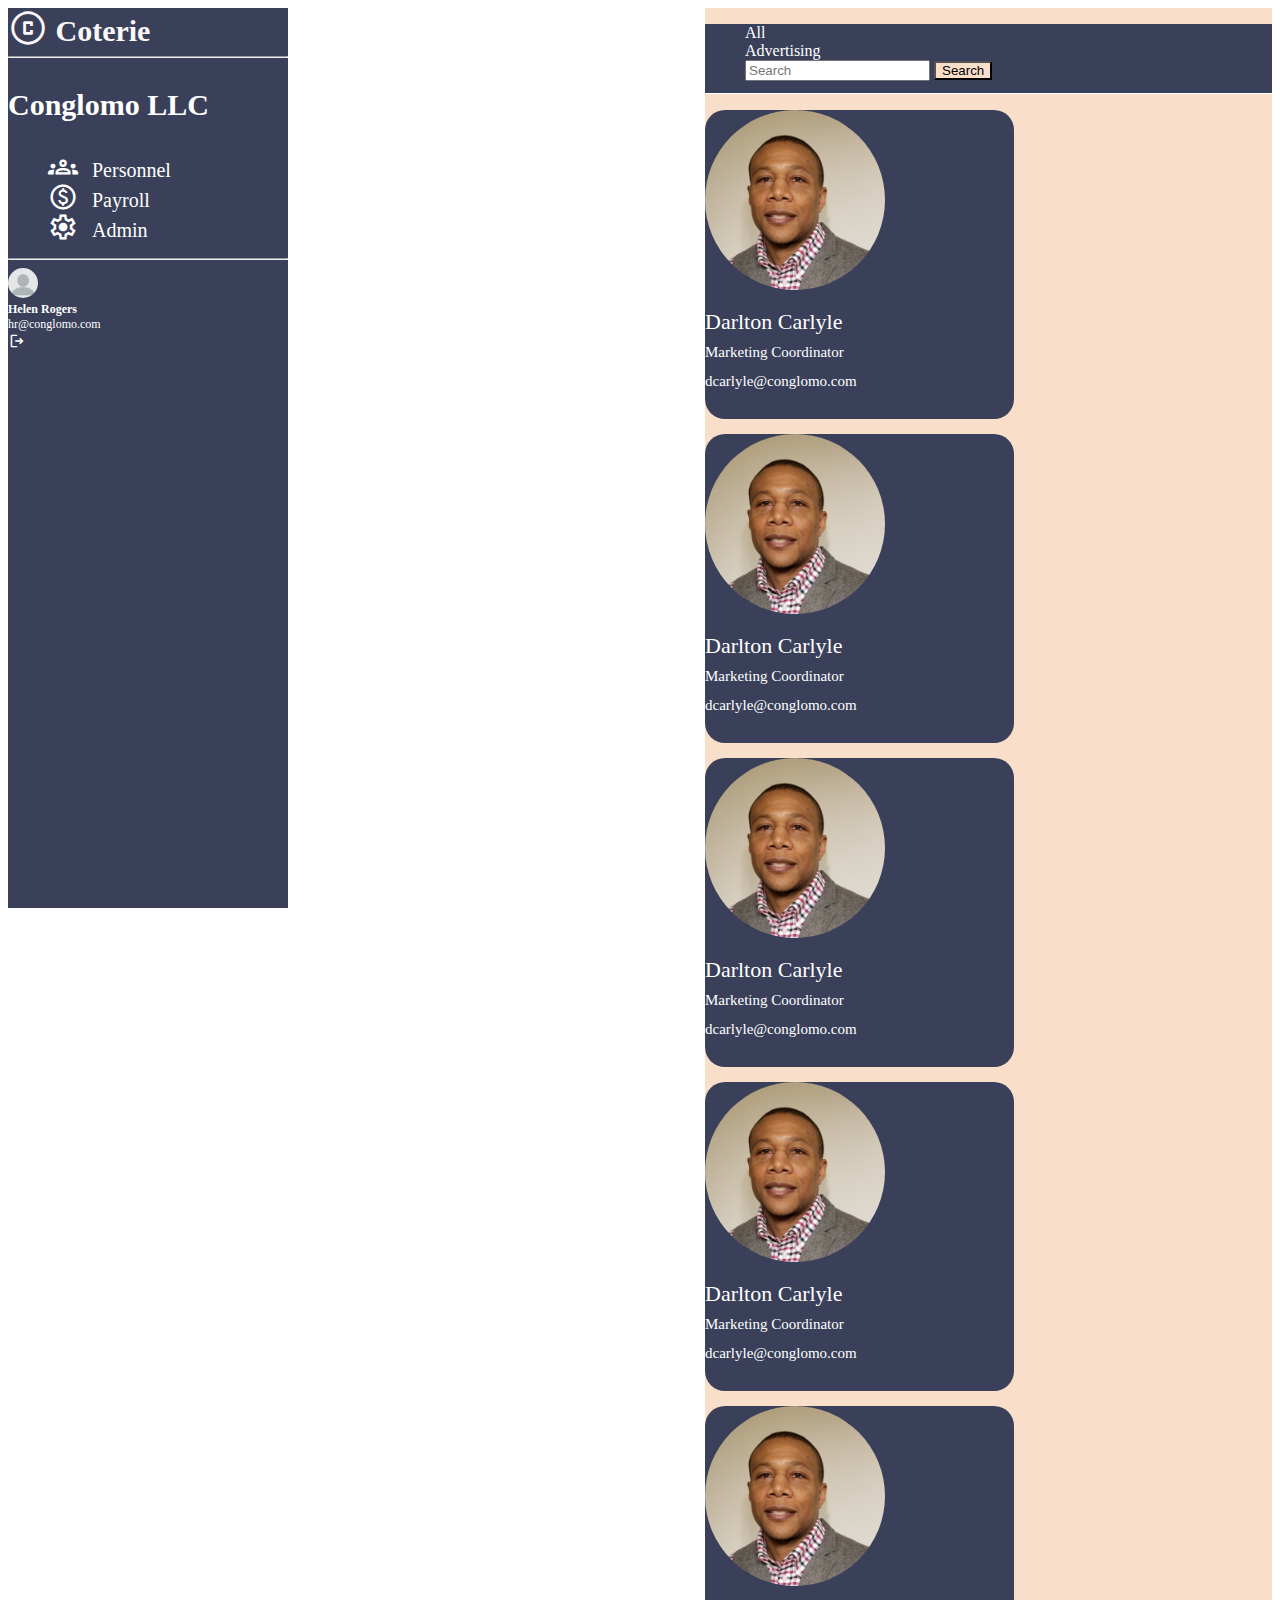
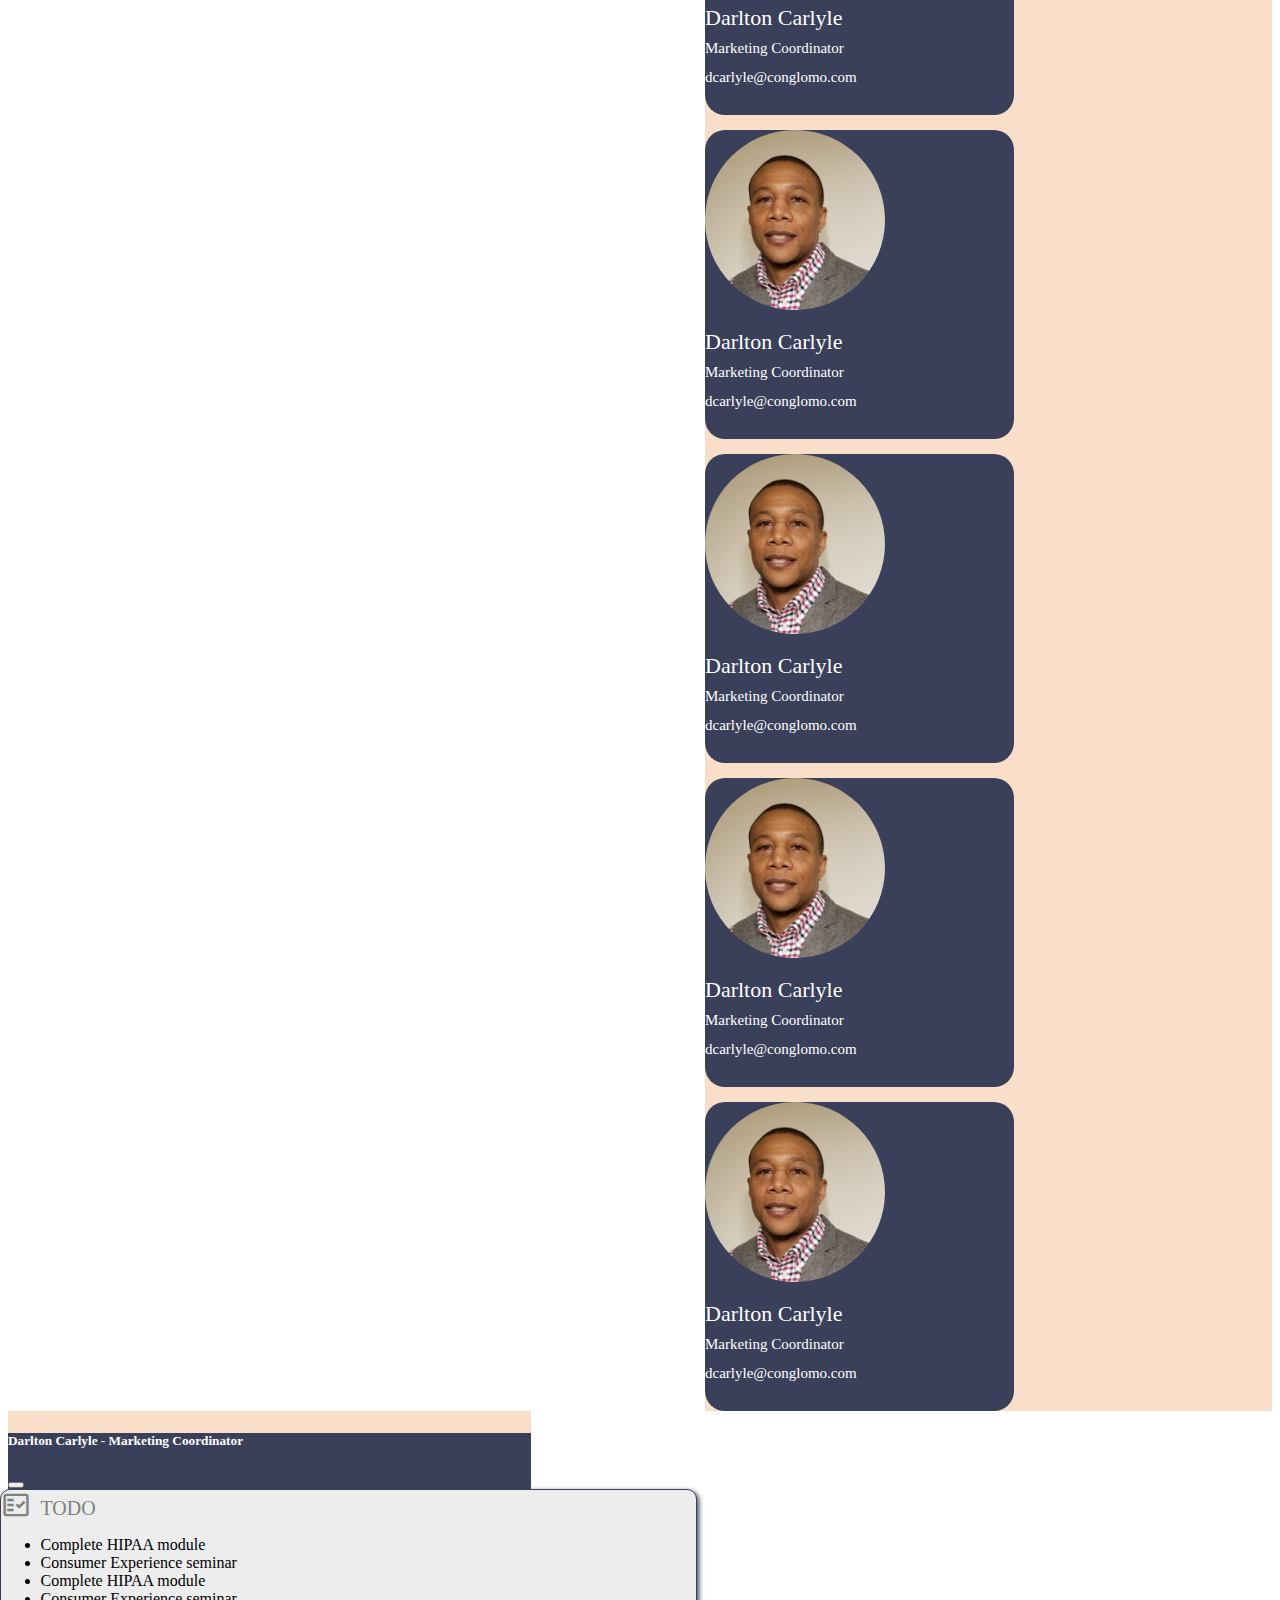
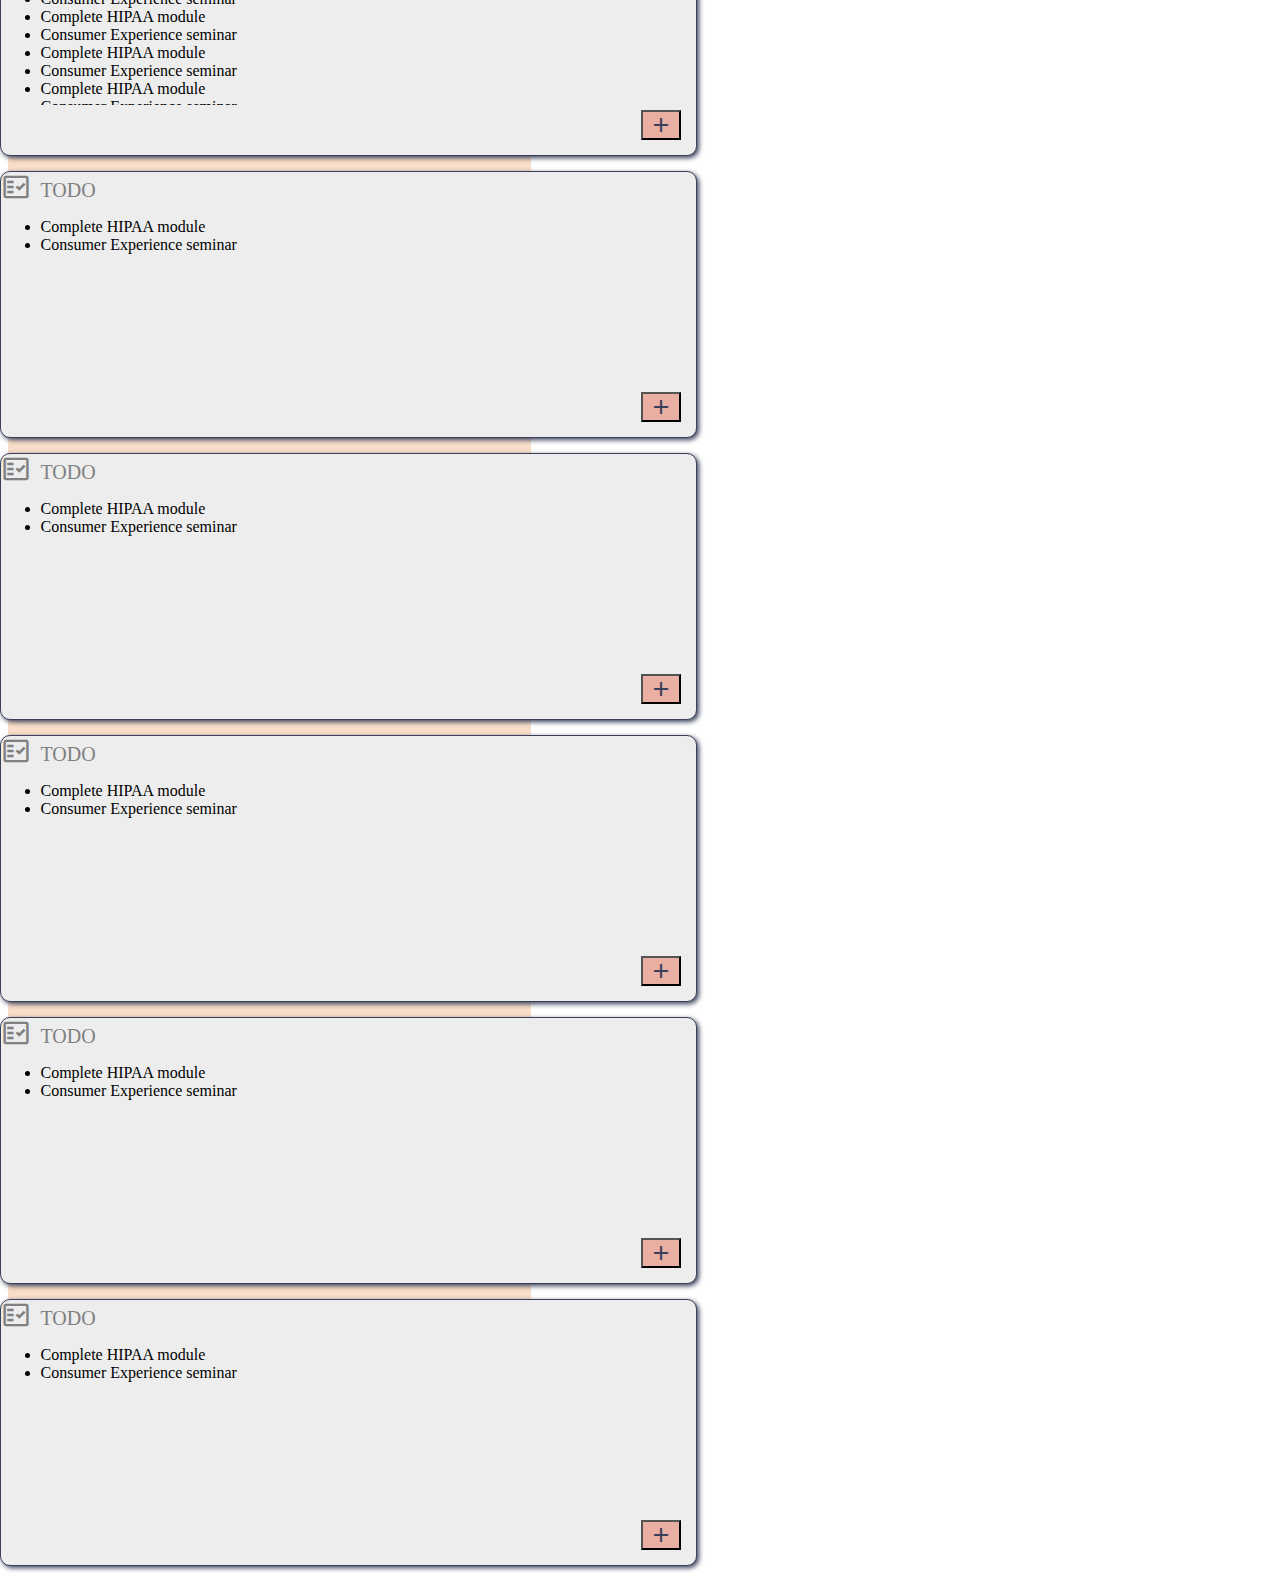
==== index.html @ 59825227 "Initial commit" ====
<!DOCTYPE html>
<html lang="en">
<head>
    <meta charset="UTF-8">
    <meta name="viewport" content="width=device-width, initial-scale=1.0">
    <link href="https://cdn.jsdelivr.net/npm/bootstrap@5.3.2/dist/css/bootstrap.min.css" rel="stylesheet" integrity="sha384-T3c6CoIi6uLrA9TneNEoa7RxnatzjcDSCmG1MXxSR1GAsXEV/Dwwykc2MPK8M2HN" crossorigin="anonymous">
    <link href="https://fonts.googleapis.com/css2?family=Material+Symbols+Outlined" rel="stylesheet"/>
    <script src="https://cdn.jsdelivr.net/npm/bootstrap@5.3.2/dist/js/bootstrap.bundle.min.js" integrity="sha384-C6RzsynM9kWDrMNeT87bh95OGNyZPhcTNXj1NW7RuBCsyN/o0jlpcV8Qyq46cDfL" crossorigin="anonymous"></script>
    <link rel="stylesheet" href="styles.css">
    <title>Document</title>
</head>
<body>
  <section class="layout">
    <div class="sidebar sticky-top">
      <!-- sidebar -->
      <nav class="nav flex-column sidebar-div">
        <div class="logo-text mt-4 mb-2 text-center"><span class="material-symbols-outlined logo-icon">
          copyright
          </span>&nbsp;Coterie</div>
        <hr class="ms-3 me-3">
        <p class="company-name mt-2 mb-4 text-center">Conglomo LLC</p>
        <ul class="mb-auto">
          <li class="ms-4">
            <a href="#" class="btn-sidebar">
              <span class="material-symbols-outlined btn-icon">groups</span>
              <span class="btn-text">&nbsp;&nbsp;Personnel</span>
            </a>
          </li>
          <li class="ms-4 mt-3">
            <a href="#" class="btn-sidebar">
              <span class="material-symbols-outlined btn-icon">paid</span>
              <span class="btn-text">&nbsp;&nbsp;Payroll</span>
            </a>
          </li>
          <li class="ms-4 mt-3">
            <a href="#" class="btn-sidebar">
              <span class="material-symbols-outlined btn-icon">settings</span>
              <span class="btn-text">&nbsp;&nbsp;Admin</span>
            </a>
          </li>
        </ul>
        <div class="container p-2 user-info-box">
          <hr class="ms-2 me-2">
          <div class="row">
            <div class="col-2">
              <img src="./blank-profile-picture_640.png" style="max-height: 30px; border-radius: 50%;">
            </div>
            <div class="col-6">
              <div class="name">Helen Rogers</div>
              <div class="email">hr@conglomo.com</div>
            </div>
            <div class="col-3 ms-2 mt-2">
              <a class="click">
                <span class="bi material-symbols-outlined ms-sm-2 ms-xl-4 logout">
                  logout
                </span>
              </a>
            </div>
          </div>
        </div>
      </nav>
      <!-- end sidebar -->
    </div>
    <div class="body">
      <!-- admin navbar -->
      <!-- <nav class="navbar sticky-top navbar-expand-lg">
      </nav> -->
      <ul class="nav nav-tabs sticky-top pt-2 top-nav">
        <li class="nav-item">
          <a href="#" class="nav-link">All</a>
        </li>
        <li class="nav-item me-2">
          <a href="#" class="nav-link active">Advertising</a>
        </li>
        <form class="d-flex flex-fill" role="search" style="height: 33px;">
          <input class="form-control me-2" type="search" placeholder="Search" aria-label="Search">
          <button class="btn btn-search me-2" type="button">Search</button>
        </form>
      </ul>
      <!-- end admin navbar -->
      <div class="employee-parent ms-3 mt-3 me-3 mb-3">
        <div class="employee-box text-center">
          <a data-bs-toggle="offcanvas" href="#offcanvasExample" aria-controls="offcanvasExample">
            <div class="mt-4">
              <img class="employee-img" src="./Delton-Sewell-Image-1.jpg">
              <p class="employee-name mt-2">Darlton Carlyle</p>
              <p class="employee-title">Marketing Coordinator</p>
            </div>
          </a>
          <a href="#" class="employee-email">dcarlyle@conglomo.com</a>
        </div>
        <div class="employee-box text-center">
          <a data-bs-toggle="offcanvas" href="#offcanvasExample" aria-controls="offcanvasExample">
            <div class="mt-4">
              <img class="employee-img" src="./Delton-Sewell-Image-1.jpg">
              <p class="employee-name mt-2">Darlton Carlyle</p>
              <p class="employee-title">Marketing Coordinator</p>
            </div>
          </a>
          <a href="#" class="employee-email">dcarlyle@conglomo.com</a>
        </div>
        <div class="employee-box text-center">
          <a data-bs-toggle="offcanvas" href="#offcanvasExample" aria-controls="offcanvasExample">
            <div class="mt-4">
              <img class="employee-img" src="./Delton-Sewell-Image-1.jpg">
              <p class="employee-name mt-2">Darlton Carlyle</p>
              <p class="employee-title">Marketing Coordinator</p>
            </div>
          </a>
          <a href="#" class="employee-email">dcarlyle@conglomo.com</a>
        </div>
        <div class="employee-box text-center">
          <a data-bs-toggle="offcanvas" href="#offcanvasExample" aria-controls="offcanvasExample">
            <div class="mt-4">
              <img class="employee-img" src="./Delton-Sewell-Image-1.jpg">
              <p class="employee-name mt-2">Darlton Carlyle</p>
              <p class="employee-title">Marketing Coordinator</p>
            </div>
          </a>
          <a href="#" class="employee-email">dcarlyle@conglomo.com</a>
        </div>
        <div class="employee-box text-center">
          <a data-bs-toggle="offcanvas" href="#offcanvasExample" aria-controls="offcanvasExample">
            <div class="mt-4">
              <img class="employee-img" src="./Delton-Sewell-Image-1.jpg">
              <p class="employee-name mt-2">Darlton Carlyle</p>
              <p class="employee-title">Marketing Coordinator</p>
            </div>
          </a>
          <a href="#" class="employee-email">dcarlyle@conglomo.com</a>
        </div>
        <div class="employee-box text-center">
          <a data-bs-toggle="offcanvas" href="#offcanvasExample" aria-controls="offcanvasExample">
            <div class="mt-4">
              <img class="employee-img" src="./Delton-Sewell-Image-1.jpg">
              <p class="employee-name mt-2">Darlton Carlyle</p>
              <p class="employee-title">Marketing Coordinator</p>
            </div>
          </a>
          <a href="#" class="employee-email">dcarlyle@conglomo.com</a>
        </div>
        <div class="employee-box text-center">
          <a data-bs-toggle="offcanvas" href="#offcanvasExample" aria-controls="offcanvasExample">
            <div class="mt-4">
              <img class="employee-img" src="./Delton-Sewell-Image-1.jpg">
              <p class="employee-name mt-2">Darlton Carlyle</p>
              <p class="employee-title">Marketing Coordinator</p>
            </div>
          </a>
          <a href="#" class="employee-email">dcarlyle@conglomo.com</a>
        </div>
        <div class="employee-box text-center">
          <a data-bs-toggle="offcanvas" href="#offcanvasExample" aria-controls="offcanvasExample">
            <div class="mt-4">
              <img class="employee-img" src="./Delton-Sewell-Image-1.jpg">
              <p class="employee-name mt-2">Darlton Carlyle</p>
              <p class="employee-title">Marketing Coordinator</p>
            </div>
          </a>
          <a href="#" class="employee-email">dcarlyle@conglomo.com</a>
        </div>
        <div class="employee-box text-center">
          <a data-bs-toggle="offcanvas" href="#offcanvasExample" aria-controls="offcanvasExample">
            <div class="mt-4">
              <img class="employee-img" src="./Delton-Sewell-Image-1.jpg">
              <p class="employee-name mt-2">Darlton Carlyle</p>
              <p class="employee-title">Marketing Coordinator</p>
            </div>
          </a>
          <a href="#" class="employee-email">dcarlyle@conglomo.com</a>
        </div>
      </div> 
    </div>
    <!-- offcanvas -->
    <div class="offcanvas offcanvas-end details" tabindex="-1" id="offcanvasExample" aria-labelledby="offcanvasExampleLabel">
      <div class="offcanvas-header" data-bs-theme="dark">
        <h5 class="offcanvas-title" id="offcanvasExampleLabel">Darlton Carlyle - Marketing Coordinator</h5>
        <button type="button" class="btn-close text-reset" data-bs-dismiss="offcanvas" aria-label="Close"></button>
      </div>
      <div class="offcanvas-body">
        <div class="offcanvas-parent">
          <!-- offcanvas box -->
          <div class="offcanvas-box">
            <div class="ms-3 mt-3 offcanvas-box-header">
              <span class="material-symbols-outlined box-header-icon">fact_check</span>
              &nbsp;TODO
            </div>
            <div class="mt-3 offcanvas-box-body">
              <ul class="todo-list">
                <li class="todo-text">Complete HIPAA module</li>
                <li class="todo-text">Consumer Experience seminar</li>
                <li class="todo-text">Complete HIPAA module</li>
                <li class="todo-text">Consumer Experience seminar</li>
                <li class="todo-text">Complete HIPAA module</li>
                <li class="todo-text">Consumer Experience seminar</li>
                <li class="todo-text">Complete HIPAA module</li>
                <li class="todo-text">Consumer Experience seminar</li>
                <li class="todo-text">Complete HIPAA module</li>
                <li class="todo-text">Consumer Experience seminar</li>
                <li class="todo-text">Complete HIPAA module</li>
                <li class="todo-text">Consumer Experience seminar</li>
              </ul>
            </div>
            <div class="offcanvas-box-button">
              <button class="btn btn-offcanvas-box"><span class="material-symbols-outlined box-button-icon">add</span></button>
            </div>
          </div>
          <!-- end offcanvas box -->
          <!-- offcanvas box -->
          <div class="offcanvas-box">
            <div class="ms-3 mt-3 offcanvas-box-header">
              <span class="material-symbols-outlined box-header-icon">fact_check</span>
              &nbsp;TODO
            </div>
            <div class="mt-3 offcanvas-box-body">
              <ul class="todo-list">
                <li class="todo-text">Complete HIPAA module</li>
                <li class="todo-text">Consumer Experience seminar</li>
              </ul>
            </div>
            <div class="offcanvas-box-button">
              <button class="btn btn-offcanvas-box"><span class="material-symbols-outlined box-button-icon">add</span></button>
            </div>
          </div>
          <!-- end offcanvas box -->
          <!-- offcanvas box -->
          <div class="offcanvas-box">
            <div class="ms-3 mt-3 offcanvas-box-header">
              <span class="material-symbols-outlined box-header-icon">fact_check</span>
              &nbsp;TODO
            </div>
            <div class="mt-3 offcanvas-box-body">
              <ul class="todo-list">
                <li class="todo-text">Complete HIPAA module</li>
                <li class="todo-text">Consumer Experience seminar</li>
              </ul>
            </div>
            <div class="offcanvas-box-button">
              <button class="btn btn-offcanvas-box"><span class="material-symbols-outlined box-button-icon">add</span></button>
            </div>
          </div>
          <!-- end offcanvas box -->
          <!-- offcanvas box -->
          <div class="offcanvas-box">
            <div class="ms-3 mt-3 offcanvas-box-header">
              <span class="material-symbols-outlined box-header-icon">fact_check</span>
              &nbsp;TODO
            </div>
            <div class="mt-3 offcanvas-box-body">
              <ul class="todo-list">
                <li class="todo-text">Complete HIPAA module</li>
                <li class="todo-text">Consumer Experience seminar</li>
              </ul>
            </div>
            <div class="offcanvas-box-button">
              <button class="btn btn-offcanvas-box"><span class="material-symbols-outlined box-button-icon">add</span></button>
            </div>
          </div>
          <!-- end offcanvas box -->
          <!-- offcanvas box -->
          <div class="offcanvas-box">
            <div class="ms-3 mt-3 offcanvas-box-header">
              <span class="material-symbols-outlined box-header-icon">fact_check</span>
              &nbsp;TODO
            </div>
            <div class="mt-3 offcanvas-box-body">
              <ul class="todo-list">
                <li class="todo-text">Complete HIPAA module</li>
                <li class="todo-text">Consumer Experience seminar</li>
              </ul>
            </div>
            <div class="offcanvas-box-button">
              <button class="btn btn-offcanvas-box"><span class="material-symbols-outlined box-button-icon">add</span></button>
            </div>
          </div>
          <!-- end offcanvas box -->
          <!-- offcanvas box -->
          <div class="offcanvas-box">
            <div class="ms-3 mt-3 offcanvas-box-header">
              <span class="material-symbols-outlined box-header-icon">fact_check</span>
              &nbsp;TODO
            </div>
            <div class="mt-3 offcanvas-box-body">
              <ul class="todo-list">
                <li class="todo-text">Complete HIPAA module</li>
                <li class="todo-text">Consumer Experience seminar</li>
              </ul>
            </div>
            <div class="offcanvas-box-button">
              <button class="btn btn-offcanvas-box"><span class="material-symbols-outlined box-button-icon">add</span></button>
            </div>
          </div>
          <!-- end offcanvas box -->
        </div>
      </div>
    </div>
    <!-- end offcanvas -->
  </section>
</body>
</html>
---- styles.css ----
.layout {
    display: grid;
    grid:
        "sidebar body" 1fr
        / auto 1fr;

}

.sidebar {
    grid-area: sidebar;
    height: 100vh;
}

.body {
    grid-area: body;
    background-color: #F9DEC9;
}

.offcanvas {
    /* background-color: #ededed; */
    background-color: #F9DEC9;
}

.offcanvas-header {
    background-color: #3A405A;
    color: white;
}

.offcanvas-parent {
    display: grid;
    justify-items: center;
    grid-template-columns: repeat(auto-fit, minmax(680px, 1fr));
    grid-template-rows: repeat(auto-fit, 1fr);
    grid-column-gap: 15px;
    grid-row-gap: 15px;
}

.offcanvas-box {
    width: 695px;
    height: 265px;
    background-color: #ededed;
    box-shadow: 2px 2px 5px #3A405A;
    border: 1px solid #3A405A;
    border-radius: 10px;
    box-shadow: inset;
    position: relative;
}

.box-header-icon {
    font-size: 30px;
    vertical-align:bottom;
}

.offcanvas-box-header {
    font-size: 20px;
    color: grey;
}

.offcanvas-box-body {
    height: 185px;
    overflow-y: auto;
    scrollbar-color: darkgrey lightgrey;
    scrollbar-width: thin;
}

/* Chrome Scrollbar */
::-webkit-scrollbar {
    width: 9px;
}

::-webkit-scrollbar-track {
    background: lightgrey;
}

::-webkit-scrollbar-thumb {
    background: darkgrey;
}

::-webkit-scrollbar-thumb:hover {
    background: grey;
}
/* End Chrome Scrollbar */

.btn-offcanvas-box {
    position: absolute;
    bottom: 0;
    right: 0;
    margin-right: 15px;
    margin-bottom: 15px;
    background-color: #E9AFA3;
    color: #3A405A;
}

.btn-offcanvas-box:hover {
    background-color: #3A405A;
    color: #ededed;
}

.box-button-icon {
    vertical-align: bottom;
}

.employee-parent {
    display: grid;
    grid-template-columns: repeat(auto-fit, minmax(300px, 1fr));
    grid-template-rows: repeat(auto-fit, 1fr);
    grid-column-gap: 15px;
    grid-row-gap: 15px;
}

.employee-box {
    width: 309px;
    height: 309px;
    background-color: #3A405A;
    color: white;
    border-radius: 20px;
}

.employee-box a {
    text-decoration: none;
    color: white;
}

.employee-box a:hover {
    color: #F9DEC9;
}

.details {
    width: 75% !important;
}

.click {
    cursor: pointer;
    text-decoration: none;
}

.sidebar-div {
    width: 280px;
    height: 100%;
    background-color: #3A405A;
}

hr {
    color: white;
}

.logo-text {
    font-size: 30px;
    font-weight: bolder;
    color: #FCF7F8;
}

.name {
    font-weight: bold;
    font-size: 12px;
    color: white;
}

.email {
    font-size: 12px;
    color: white;
}

.logout {
    color: white;
    font-size: 18px;
}

.logout:hover {
    color: #F9DEC9;
}

.nav li {
    list-style-type: none;
}

.company-name {
    color: white;
    font-size: 30px;
    font-weight: 600;
}

.btn-sidebar {
    text-decoration: none;
    color: white;
}

.btn-sidebar:hover {
    color: #F9DEC9;
}

.btn-icon {
    font-size: 30px;
    vertical-align: bottom;
}

.logo-icon {
    font-size: 40px;
    vertical-align: bottom;
}

.btn-text {
    font-size: 20px;
}

.employee-img {
    width: 180px;
    height: 180px;
    border-radius: 50%;
}

.employee-name {
    font-size: 22px;
    line-height: .5;
}

.employee-title {
    font-size: 15px;
    line-height: .5;
}

.employee-email {
    font-size: 15px;
    line-height: .5;
}

.navbar {
    border-bottom: 1px solid white;
    background-color: #3A405A;
}

.top-nav {
    border-bottom: 1px solid white;
    background-color: #3A405A;
}

.nav-link {
    text-decoration: none;
    color: white;
}

.nav-link:hover {
    color: #F9DEC9;
}

.btn-search {
    background-color: #F9DEC9;
    line-height: 1;
}

.btn-search:hover {
    background-color: #E9AFA3;
}
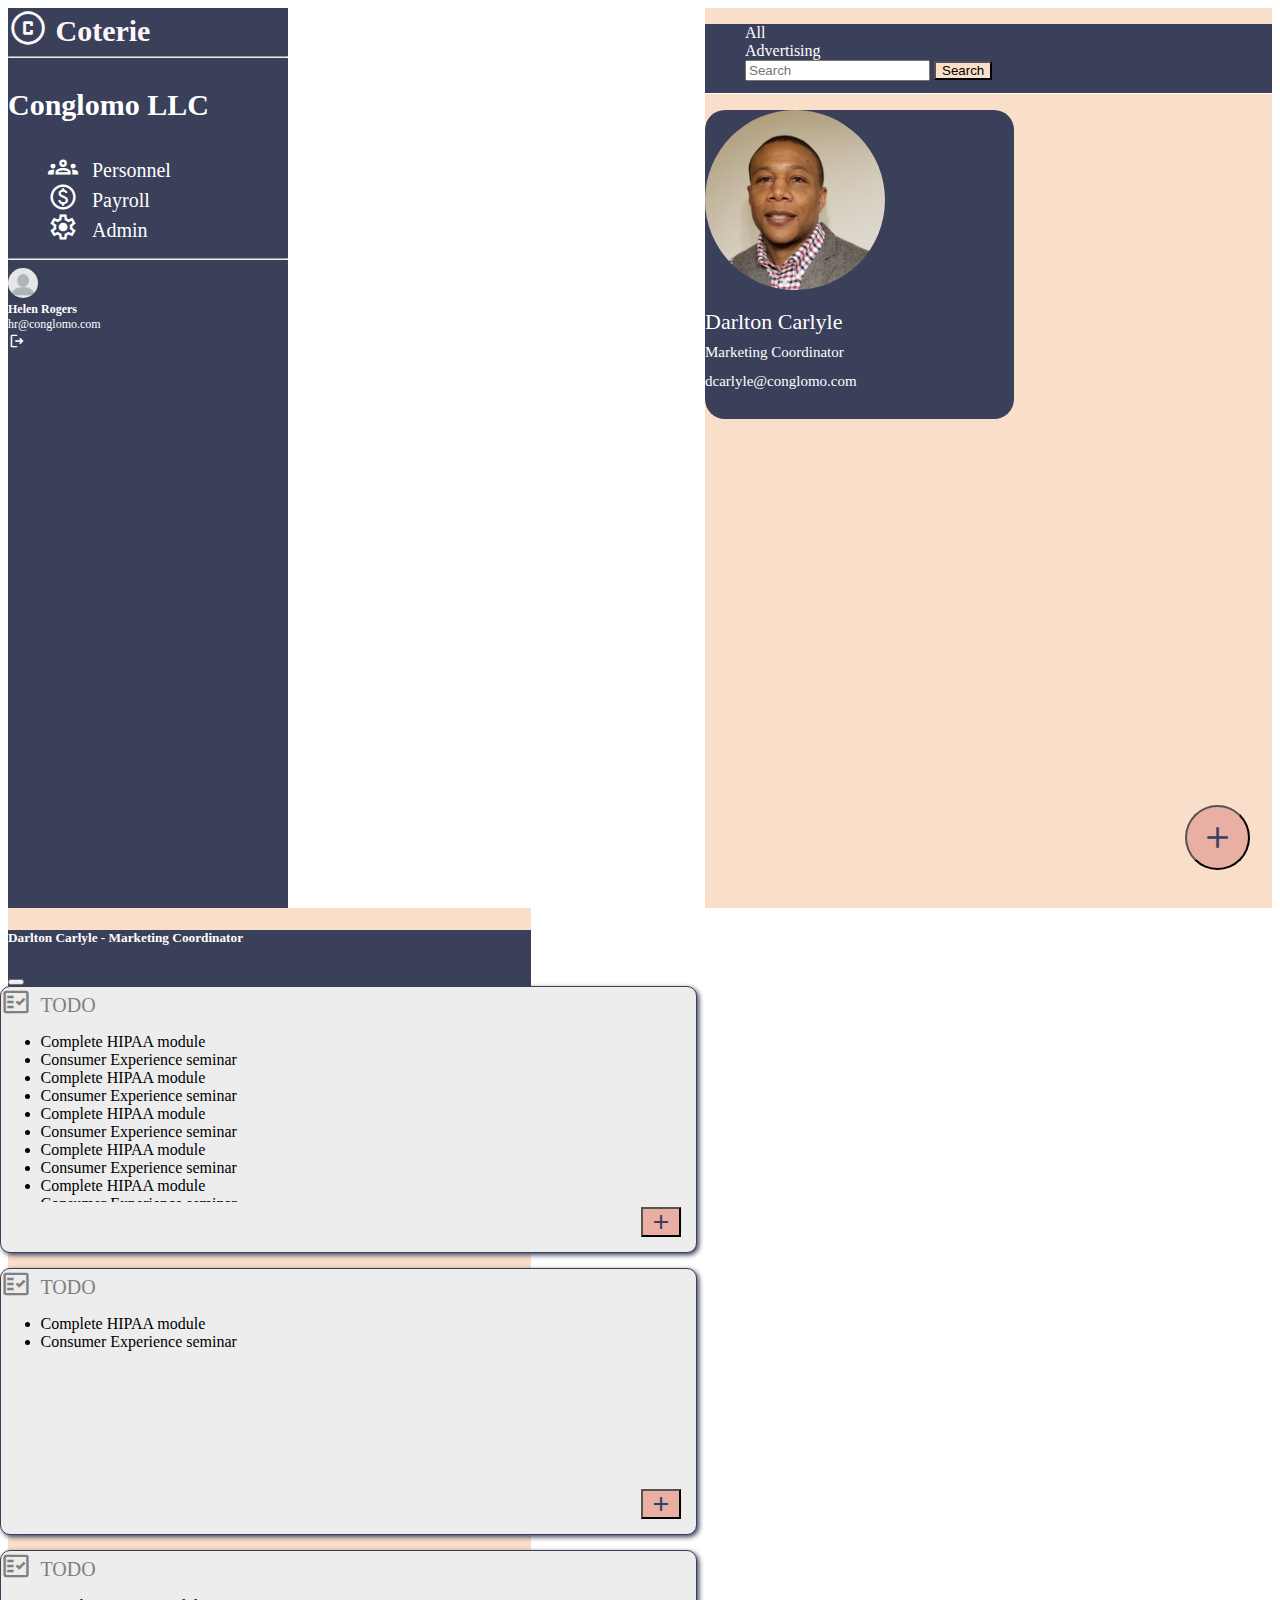
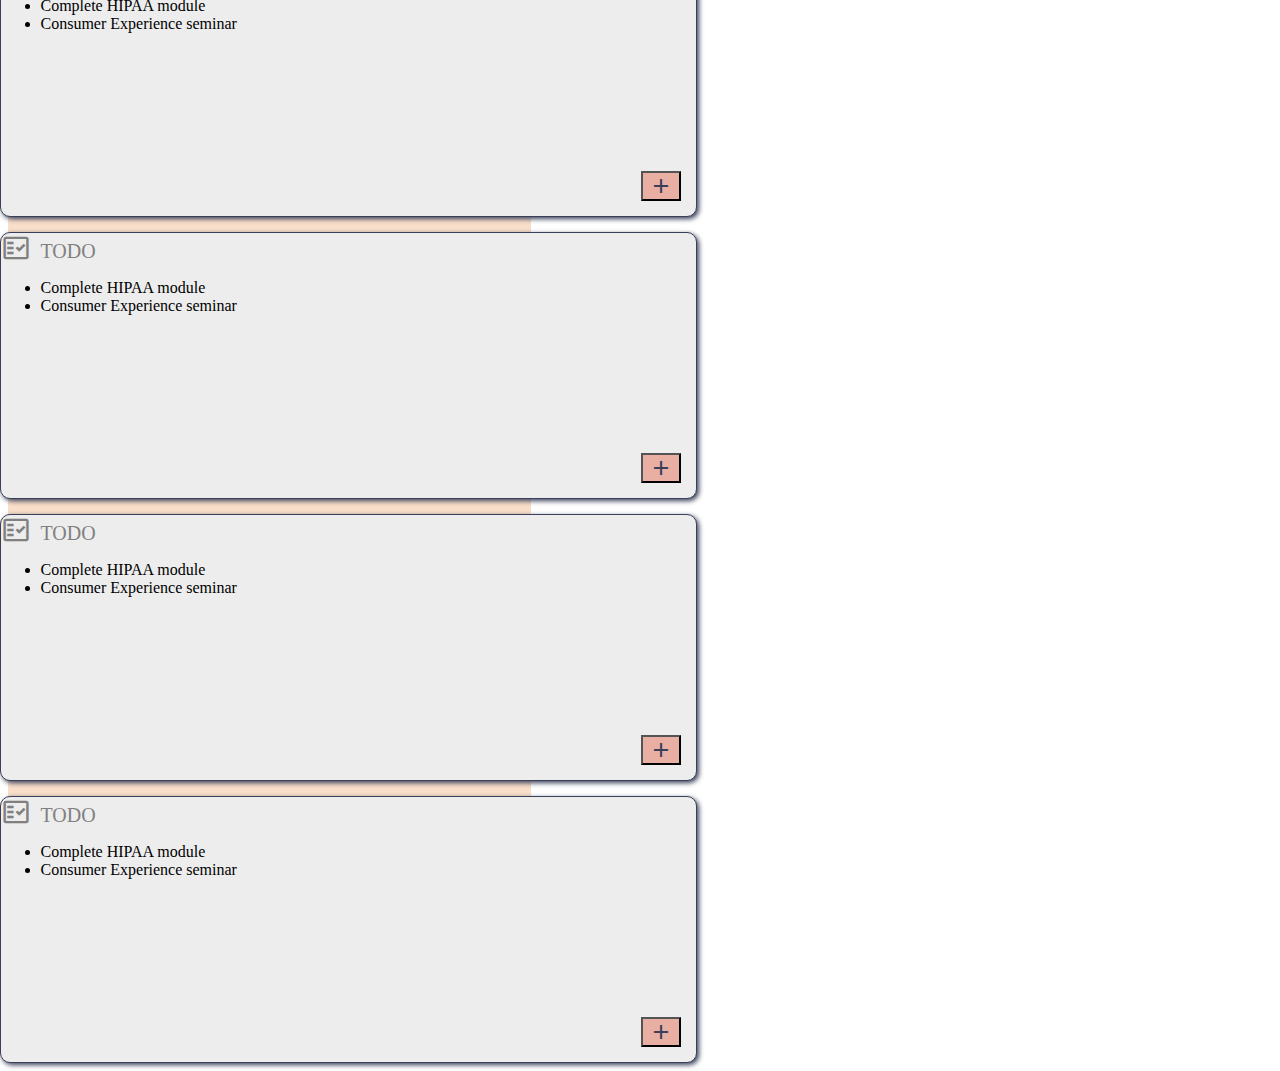
==== commit 7ebb0c5e: "Continuing playing around with a layout" ====
--- a/index.html
+++ b/index.html
@@ -7,6 +7,7 @@
     <link href="https://fonts.googleapis.com/css2?family=Material+Symbols+Outlined" rel="stylesheet"/>
     <script src="https://cdn.jsdelivr.net/npm/bootstrap@5.3.2/dist/js/bootstrap.bundle.min.js" integrity="sha384-C6RzsynM9kWDrMNeT87bh95OGNyZPhcTNXj1NW7RuBCsyN/o0jlpcV8Qyq46cDfL" crossorigin="anonymous"></script>
     <link rel="stylesheet" href="styles.css">
+    <script src="main.js" defer></script>
     <title>Document</title>
 </head>
 <body>
@@ -89,88 +90,9 @@
           </a>
           <a href="#" class="employee-email">dcarlyle@conglomo.com</a>
         </div>
-        <div class="employee-box text-center">
-          <a data-bs-toggle="offcanvas" href="#offcanvasExample" aria-controls="offcanvasExample">
-            <div class="mt-4">
-              <img class="employee-img" src="./Delton-Sewell-Image-1.jpg">
-              <p class="employee-name mt-2">Darlton Carlyle</p>
-              <p class="employee-title">Marketing Coordinator</p>
-            </div>
-          </a>
-          <a href="#" class="employee-email">dcarlyle@conglomo.com</a>
-        </div>
-        <div class="employee-box text-center">
-          <a data-bs-toggle="offcanvas" href="#offcanvasExample" aria-controls="offcanvasExample">
-            <div class="mt-4">
-              <img class="employee-img" src="./Delton-Sewell-Image-1.jpg">
-              <p class="employee-name mt-2">Darlton Carlyle</p>
-              <p class="employee-title">Marketing Coordinator</p>
-            </div>
-          </a>
-          <a href="#" class="employee-email">dcarlyle@conglomo.com</a>
-        </div>
-        <div class="employee-box text-center">
-          <a data-bs-toggle="offcanvas" href="#offcanvasExample" aria-controls="offcanvasExample">
-            <div class="mt-4">
-              <img class="employee-img" src="./Delton-Sewell-Image-1.jpg">
-              <p class="employee-name mt-2">Darlton Carlyle</p>
-              <p class="employee-title">Marketing Coordinator</p>
-            </div>
-          </a>
-          <a href="#" class="employee-email">dcarlyle@conglomo.com</a>
-        </div>
-        <div class="employee-box text-center">
-          <a data-bs-toggle="offcanvas" href="#offcanvasExample" aria-controls="offcanvasExample">
-            <div class="mt-4">
-              <img class="employee-img" src="./Delton-Sewell-Image-1.jpg">
-              <p class="employee-name mt-2">Darlton Carlyle</p>
-              <p class="employee-title">Marketing Coordinator</p>
-            </div>
-          </a>
-          <a href="#" class="employee-email">dcarlyle@conglomo.com</a>
-        </div>
-        <div class="employee-box text-center">
-          <a data-bs-toggle="offcanvas" href="#offcanvasExample" aria-controls="offcanvasExample">
-            <div class="mt-4">
-              <img class="employee-img" src="./Delton-Sewell-Image-1.jpg">
-              <p class="employee-name mt-2">Darlton Carlyle</p>
-              <p class="employee-title">Marketing Coordinator</p>
-            </div>
-          </a>
-          <a href="#" class="employee-email">dcarlyle@conglomo.com</a>
-        </div>
-        <div class="employee-box text-center">
-          <a data-bs-toggle="offcanvas" href="#offcanvasExample" aria-controls="offcanvasExample">
-            <div class="mt-4">
-              <img class="employee-img" src="./Delton-Sewell-Image-1.jpg">
-              <p class="employee-name mt-2">Darlton Carlyle</p>
-              <p class="employee-title">Marketing Coordinator</p>
-            </div>
-          </a>
-          <a href="#" class="employee-email">dcarlyle@conglomo.com</a>
-        </div>
-        <div class="employee-box text-center">
-          <a data-bs-toggle="offcanvas" href="#offcanvasExample" aria-controls="offcanvasExample">
-            <div class="mt-4">
-              <img class="employee-img" src="./Delton-Sewell-Image-1.jpg">
-              <p class="employee-name mt-2">Darlton Carlyle</p>
-              <p class="employee-title">Marketing Coordinator</p>
-            </div>
-          </a>
-          <a href="#" class="employee-email">dcarlyle@conglomo.com</a>
-        </div>
-        <div class="employee-box text-center">
-          <a data-bs-toggle="offcanvas" href="#offcanvasExample" aria-controls="offcanvasExample">
-            <div class="mt-4">
-              <img class="employee-img" src="./Delton-Sewell-Image-1.jpg">
-              <p class="employee-name mt-2">Darlton Carlyle</p>
-              <p class="employee-title">Marketing Coordinator</p>
-            </div>
-          </a>
-          <a href="#" class="employee-email">dcarlyle@conglomo.com</a>
-        </div>
       </div> 
     </div>
+    <button class="btn btn-employee-list" onclick="addEmployee()"><span class="material-symbols-outlined employee-list-button-icon">add</span></button>
     <!-- offcanvas -->
     <div class="offcanvas offcanvas-end details" tabindex="-1" id="offcanvasExample" aria-labelledby="offcanvasExampleLabel">
       <div class="offcanvas-header" data-bs-theme="dark">
--- a/styles.css
+++ b/styles.css
@@ -100,12 +100,35 @@
     vertical-align: bottom;
 }
 
+.employee-list-button-icon {
+    vertical-align: bottom;
+    font-size: 35px;
+}
+
+.btn-employee-list {
+    position: fixed;
+    bottom: 0;
+    right: 0;
+    margin-right: 30px;
+    margin-bottom: 30px;
+    width: 65px;
+    height: 65px;
+    background-color: #E9AFA3;
+    color: #3A405A;
+    border-radius: 50%;
+}
+
+.btn-employee-list:hover {
+    background-color: #3A405A;
+    color: #ededed;
+}
+
 .employee-parent {
     display: grid;
-    grid-template-columns: repeat(auto-fit, minmax(300px, 1fr));
+    grid-template-columns: repeat(auto-fill, 306px);
     grid-template-rows: repeat(auto-fit, 1fr);
-    grid-column-gap: 15px;
-    grid-row-gap: 15px;
+    grid-auto-flow: row;
+    gap: 15px;
 }
 
 .employee-box {
